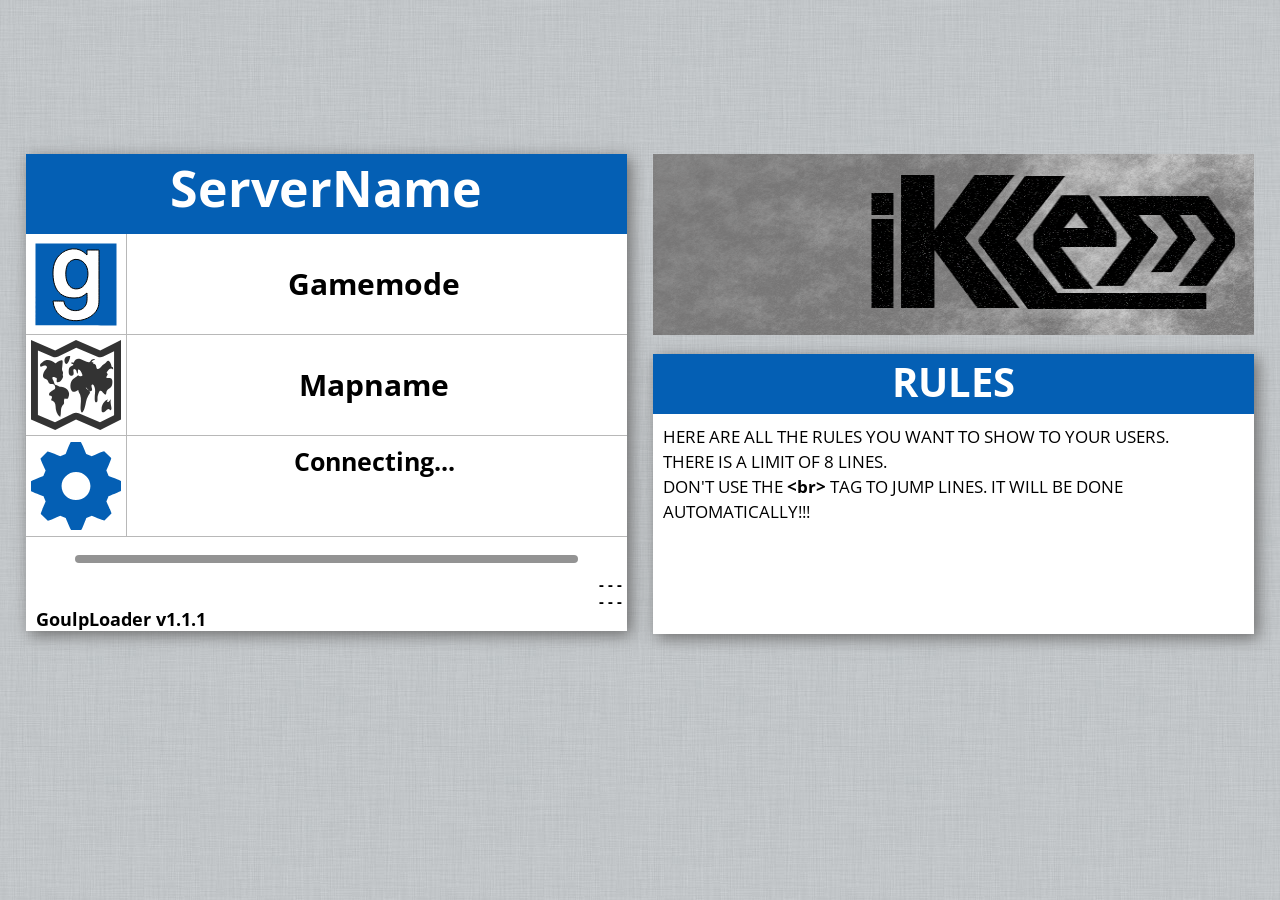
==== index.html @ 8b14fb97 "Add files via upload" ====
<!DOCTYPE html>
<!-- Welcome to the main file of GoulpLoader. This HTML page is already filled with information showing know how to modify the file. When you have finished, you can delete all these comments. -->
<html lang="en">
  <head>
    <meta charset="utf-8">
    <meta http-equiv="X-UA-Compatible" content="IE=edge,chrome=1">
    <!-- Your server name will be added automatically. You can configure the name in the "config.json" file -->
    <title>GoulpLoader - Used by </title>
    <!-- Same thing for the description -->
    <meta name="description" content="GoulpLoader - Used by ">
    <!-- If you want to help me, do not modify this line. Thank you :) -->
    <meta name="author" content="iKlem">
    <!-- CSS - All stylesheets are loaded here. -->
    <link rel="stylesheet" href="css/style.css" />
    <link rel="stylesheet" href="css/responsiveslides.css">
    <link rel="stylesheet" href="user.css">
    <!-- JQUERY SCRIPTS - All jQuery scripts are loaded here too. -->
    <script type="text/javascript" src="js/jQuery.js"></script>
    <script type="text/javascript" src="js/jQueryColor.js"></script>
    <script type="text/javascript" src="js/jQueryUI.js"></script>
    <script type="text/javascript" src="js/responsiveslides.min.js"></script>
  </head>
  <body>
    <div id="container">
      <div id="leftPanel">
        <h1 id="servName">ServerName</h1>
        <img class='gmodIMG' id="imgLeft" src="img/gmod.svg" />
        <h2 id="gameMode">Gamemode</h2>
        <img id="imgLeft" src="img/map.svg" /><h2 id="map">Mapname</h2>
        <span id="imgLoad">
          <img id="noBorder" class="walk" src="img/gear.svg" width="90px" />
        </span>
        <!-- The stateLoad will be modified by the JavaScript. -->
        <h2 id="stateLoad">Connecting...</h2>
        <!-- This information will be filled in when you have connected to the server. -->
        <div id="nbFiles">
          <div id="loadBar"><div id="loadBar-width"></div></div>
          <div id="progressInfo"> - - - </div>
          <div id="progressInfoWS"> - - - </div>
        </div>
        <div id="versionNo">GoulpLoader v1.1.1</div>
      </div>
      <div id="rightPanel">
        <!-- This is your server banner. The image must be 630px by 181px. The "alt" value will be modified automatically. You need to open config.json to add your banner. -->
        <div id="serverBanner">
          <img src="" alt="EMPTY" />
        </div>
        <!-- Do not touch this container. This is the last information when you have "Sending Client Info" with the badass animation :P -->
        <h1 id="serverInfo"></h1>
        <!-- This is the rules panel. You can modify all the text in capital letters -->
        <div id="rules">
          <h1>RULES</h1>
          <p></p>
        </div>
      </div>
    </div>
    <!-- Yay! The slideshow and the music plugins are here! More info on the wiki (https://github.com/iKlem/GoulpLoader/wiki) -->
    <ul class="rslides"></ul>
    <div id="musicContainer">
      <h3 id="musicTitle"></h3>
      <audio loop id="musicPlayer" src=""></audio>
    </div>
    <!-- This line is where the magic happens. DO NOT TOUCH THESE LINES! -->
    <script type="text/javascript" src="js/script.js"></script>
    <script type="text/javascript" src="js/loadConfig.js"></script>
  </body>
</html>
<!-- And this is the end of the file... I'm serious here. ;) Thank you for using this loading screen for your Garry's Mod server. Feel free to make a donation on the GitHub Page. :) -->
---- css/style.css ----
/*
*  This stylesheet can be modified, but you have to know the css language.
*  Main colors can be modified in the "user.css" file.
*
*  @author: iKlem <iklem.d@gmail.com>
*  @version: 1.1.1
*/
@import url(http://fonts.googleapis.com/css?family=Open+Sans+Condensed:300);

/* MAIN CSS */
body {
  opacity: 0;
  margin: 0px;
  padding: 0px;
  font-family: 'Open Sans Condensed', sans-serif;
  text-align: center;
  color: #000000;
  overflow: hidden;
}
#break {
  width: 0;
  height: 0;
  margin: 50px 0px 0px 0px;
  font-size: 0;
  clear: both;

}
#noBorder {
  border:0px;
}
#container {
  margin-top: 10%;
}
#versionNo {
  position: relative;
  text-align: left;
  margin-left: 10px;
  font-weight: bold;
  font-size: 18px;
}
/* --- */

/* PROGRESS BARS */
#loadBar {
  position: relative;
  content: "";
  width: 85%;
  height: 8px;
  margin: 13px auto;
  border-radius: 10px;
}
#loadBar-width {
  position: absolute;
  content: "";
  top: 0px;
  width: 0%;
  height: 8px;
  border-radius: 10px;
  visibility: hidden;
}
#loadBar::-webkit-progress-bar {
  border-radius: 10px;
  background-color: #939393;
}
#loadBar::-webkit-progress-value {
  border-radius: 10px;
  background-color: black;
}
#spinner {
  z-index: 3;
  width : 40px;
  height : 40px;
  margin: 15px auto;
  border : 2px solid #5882FA;
  border-left-color : transparent;
  border-right-color : transparent;
  border-radius : 50%;
  animation : spin 2s infinite;
  -webkit-animation : spin 2s infinite;
}
#status {
  background-color: white;
  padding: 5px;
  border-radius: 10px;
}
/* --- */

/* BOTH PANELS */
#leftPanel, #rightPanel {
  position: relative;
  z-index: 2;
  width: 47%;
}

/* LEFT PANEL */
#leftPanel {
  float: left;
  margin: 2% 0px 2% 2%;
  box-shadow: 4px 4px 15px #6e6e6e;
  font-size: 20px;
  background-color: white;
}
h1 {
  margin: 0px;
  height: 80px;
  font-size: 2.5em;
}
#nbFiles, #stateLoad,  #gameMode, #map, #imgLeft, #imgLoad {
  margin: 0;
  height: 90px;
  padding: 5px;
  border-bottom: 1px solid #b8b8b8;
  line-height: 90px;
}
#imgLeft, #imgLoad {
  float: left;
  width: 90px;
  padding: 5px;
  border-right: 1px solid #b8b8b8;
}
#stateLoad, #nbFiles {
  font-weight: bold;
  line-height: 40px;
}
#progressInfo, #progressInfoWS {
  display: block;
  text-align: right;
  font-size: 15px;
  line-height: 17px;
}
#nbFiles {
  border: none;
  height: 60px;
}
#stateLoad {
	font-size: 25px;
	line-height: auto;
}
/* --- */

/* RIGHT PANELS */
#rightPanel {
  float: right;
  margin: 2% 2% 2% 0px;
}
#serverBanner, #serverInfo {
  position: relative;
  z-index: 2;
  height: 180px;
  font-size: 20px;
}
#serverBanner img {
  width: 100%;
  height: 181px;
}
#serverInfo {
  position: absolute;
  width: 100%;
  top: 0%;
  left: 0%;
  background-color: transparent;
  box-shadow: none;
  opacity: 0;
  color: black;
  font-size: 30px;
  z-index: 1;
}

#rules {
  position: relative;
  z-index: 2;
  width: 100%;
  height: 280px;
  margin-top: 20px;
  background-color: white;
  box-shadow: 4px 4px 15px #6e6e6e;
}
#rules h1 {
  height: 60px;
}
#rules p {
  font-size: 17px;
  line-height: 25px;
  margin: 10px;
  text-align: left;
}

#musicContainer, #musicPlayer, #musicTitle {
  margin: 0px;
  padding: 2px;
  z-index: 2;
}
#musicContainer {
  position: absolute;
  top: 5px;
  left: 5px;
  z-index: 4;
  opacity: 0.7;
  width: auto;
  border-radius: 20px;
  background-color: white;
}
#musicTitle {
  margin: 5px;
  text-align: left;
}
/* --- */

/* CSS ANIMATION */
.walk {
  -webkit-animation-name: walk;
  -webkit-animation-duration: 5.0s;
  -webkit-animation-iteration-count: infinite;
  -webkit-animation-timing-function: linear;
  -webkit-perspective: 6000px;
  text-align: center;
  font-size: 16px;
  font-family: arial;
  font-weight: bold;
  border-radius: 3px;
  display: inline-block;
  border: 2px solid #999;
}

@-webkit-keyframes walk {
  0%
  {
    -webkit-transform: rotateZ(0deg);
  }

  50%
  {
    -webkit-transform: rotateZ(180deg);
  }

  100%
  {
    -webkit-transform: rotateZ(360deg);
  }
}

@-webkit-keyframes spin {
  0% {-webkit-transform : rotate(0deg);}
  50% {-webkit-transform : rotate(360deg);}
  100% {-webkit-transform : rotate(0deg);}
}

@keyframes spin {
  0% {-webkit-transform : rotate(0deg);transform : rotate(0deg);}
  50% {-webkit-transform : rotate(360deg);transform : rotate(360deg);}
  100% {-webkit-transform : rotate(0deg);transform : rotate(0deg);}
}
---- css/responsiveslides.css ----
/*! http://responsiveslides.com v1.54 by @viljamis */

.rslides {
  position: absolute;
  list-style: none;
  overflow: hidden;
  width: 100%;
  padding: 0;
  margin: 0;
  z-index: 0;
  top: 0px;
  left: 0px;
  }

.rslides li {
  -webkit-backface-visibility: hidden;
  position: absolute;
  display: none;
  width: 100%;
  left: 0;
  top: 0;
  }

.rslides li:first-child {
  position: relative;
  display: block;
  float: left;
  }

.rslides img {
  display: block;
  height: auto;
  float: left;
  width: 100vw;
  height: 100vh;
  border: 0;
  }
---- user.css ----
/*
*  @author: iKlem <iklem.d@gmail.com>
*  @version: 1.1
*/

/* Background image and color. */
body {
    background: #CCCCCC url("img/bg.png");
}

/* Background color of the left panel. */
header {
    background: #FFFFFF;
}

/* Color/background color of the titles "SERVER NAME" and "RULES" */
h1, #player {
    color: white;
    background-color: #045FB4;
}

/* Background color of the progress bar. */
#loadBar {
    background-color: #939393;
}

/* Color of the filled part of the progress bar. */
#loadBar-width {
    background-color: black;
}
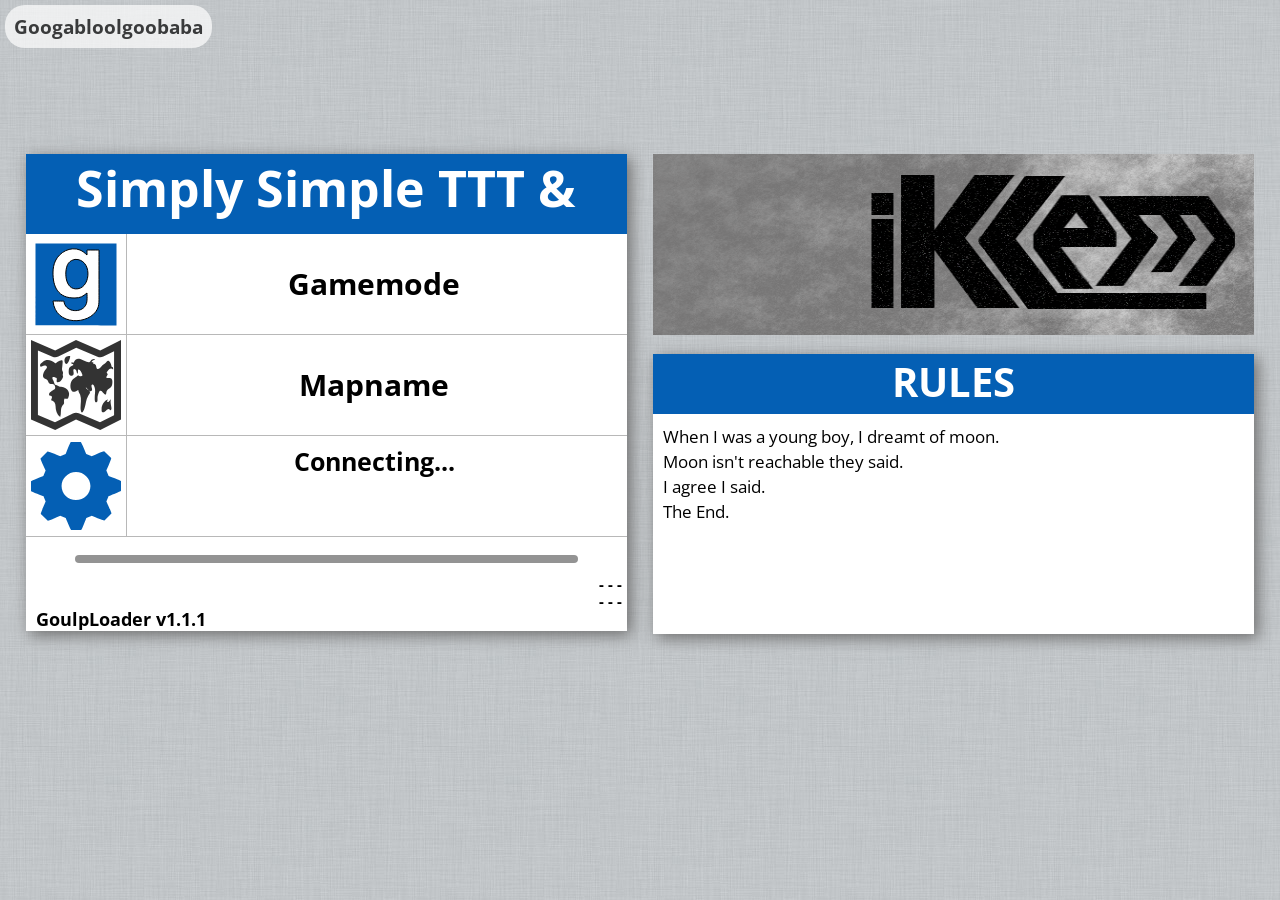
==== commit b2282fd5: "Update title and description in index.html" ====
--- a/index.html
+++ b/index.html
@@ -5,9 +5,9 @@
     <meta charset="utf-8">
     <meta http-equiv="X-UA-Compatible" content="IE=edge,chrome=1">
     <!-- Your server name will be added automatically. You can configure the name in the "config.json" file -->
-    <title>GoulpLoader - Used by </title>
+    <title>SSUKPage</title>
     <!-- Same thing for the description -->
-    <meta name="description" content="GoulpLoader - Used by ">
+    <meta name="description" content="Simply Simple Servers Sometimes Sausages">
     <!-- If you want to help me, do not modify this line. Thank you :) -->
     <meta name="author" content="iKlem">
     <!-- CSS - All stylesheets are loaded here. -->
@@ -23,7 +23,7 @@
   <body>
     <div id="container">
       <div id="leftPanel">
-        <h1 id="servName">ServerName</h1>
+        <h1 id="servName">Simply Simple TTT & PropHunt</h1>
         <img class='gmodIMG' id="imgLeft" src="img/gmod.svg" />
         <h2 id="gameMode">Gamemode</h2>
         <img id="imgLeft" src="img/map.svg" /><h2 id="map">Mapname</h2>
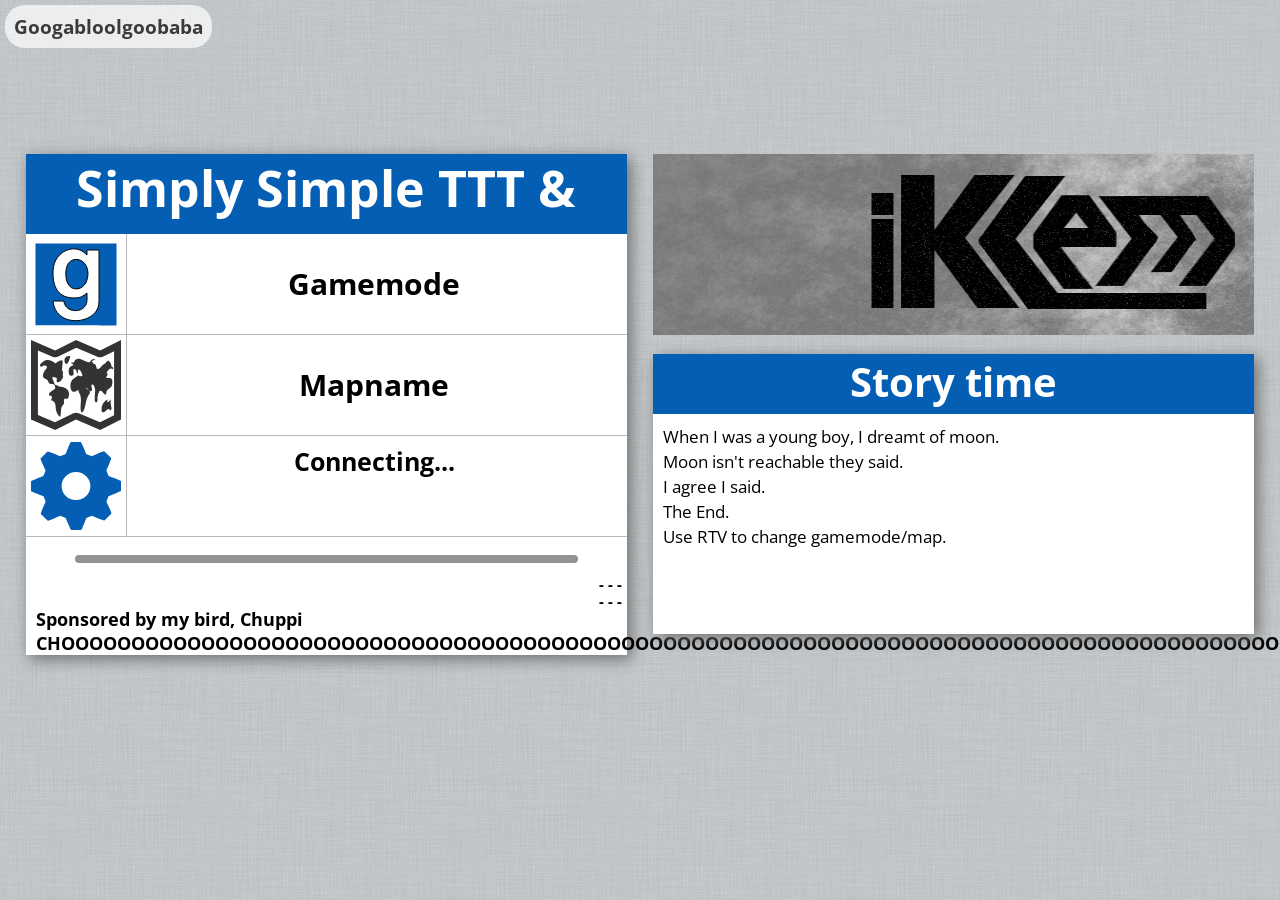
==== commit 08dd562e: "Update version text and change heading to 'Story time'" ====
--- a/index.html
+++ b/index.html
@@ -38,7 +38,7 @@
           <div id="progressInfo"> - - - </div>
           <div id="progressInfoWS"> - - - </div>
         </div>
-        <div id="versionNo">GoulpLoader v1.1.1</div>
+        <div id="versionNo">Sponsored by my bird, Chuppi CHOOOOOOOOOOOOOOOOOOOOOOOOOOOOOOOOOOOOOOOOOOOOOOOOOOOOOOOOOOOOOOOOOOOOOOOOOOOOOOOOOOOOOOOOOOOOOO</div>
       </div>
       <div id="rightPanel">
         <!-- This is your server banner. The image must be 630px by 181px. The "alt" value will be modified automatically. You need to open config.json to add your banner. -->
@@ -49,7 +49,7 @@
         <h1 id="serverInfo"></h1>
         <!-- This is the rules panel. You can modify all the text in capital letters -->
         <div id="rules">
-          <h1>RULES</h1>
+          <h1>Story time</h1>
           <p></p>
         </div>
       </div>
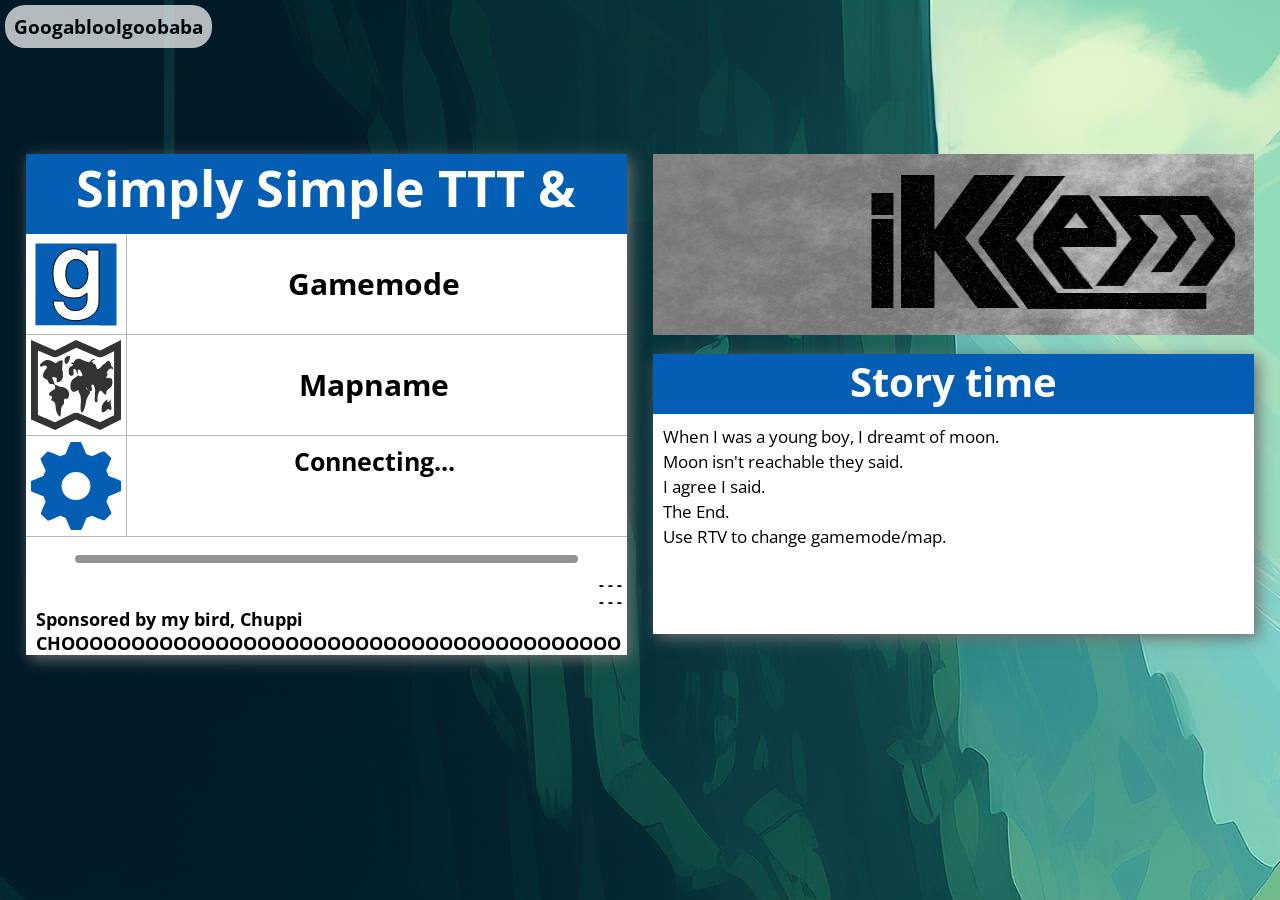
==== commit ca95f528: "Update index.html" ====
--- a/index.html
+++ b/index.html
@@ -38,7 +38,7 @@
           <div id="progressInfo"> - - - </div>
           <div id="progressInfoWS"> - - - </div>
         </div>
-        <div id="versionNo">Sponsored by my bird, Chuppi CHOOOOOOOOOOOOOOOOOOOOOOOOOOOOOOOOOOOOOOOOOOOOOOOOOOOOOOOOOOOOOOOOOOOOOOOOOOOOOOOOOOOOOOOOOOOOOO</div>
+        <div id="versionNo">Sponsored by my bird, Chuppi CHOOOOOOOOOOOOOOOOOOOOOOOOOOOOOOOOOOOOOOOO</div>
       </div>
       <div id="rightPanel">
         <!-- This is your server banner. The image must be 630px by 181px. The "alt" value will be modified automatically. You need to open config.json to add your banner. -->
